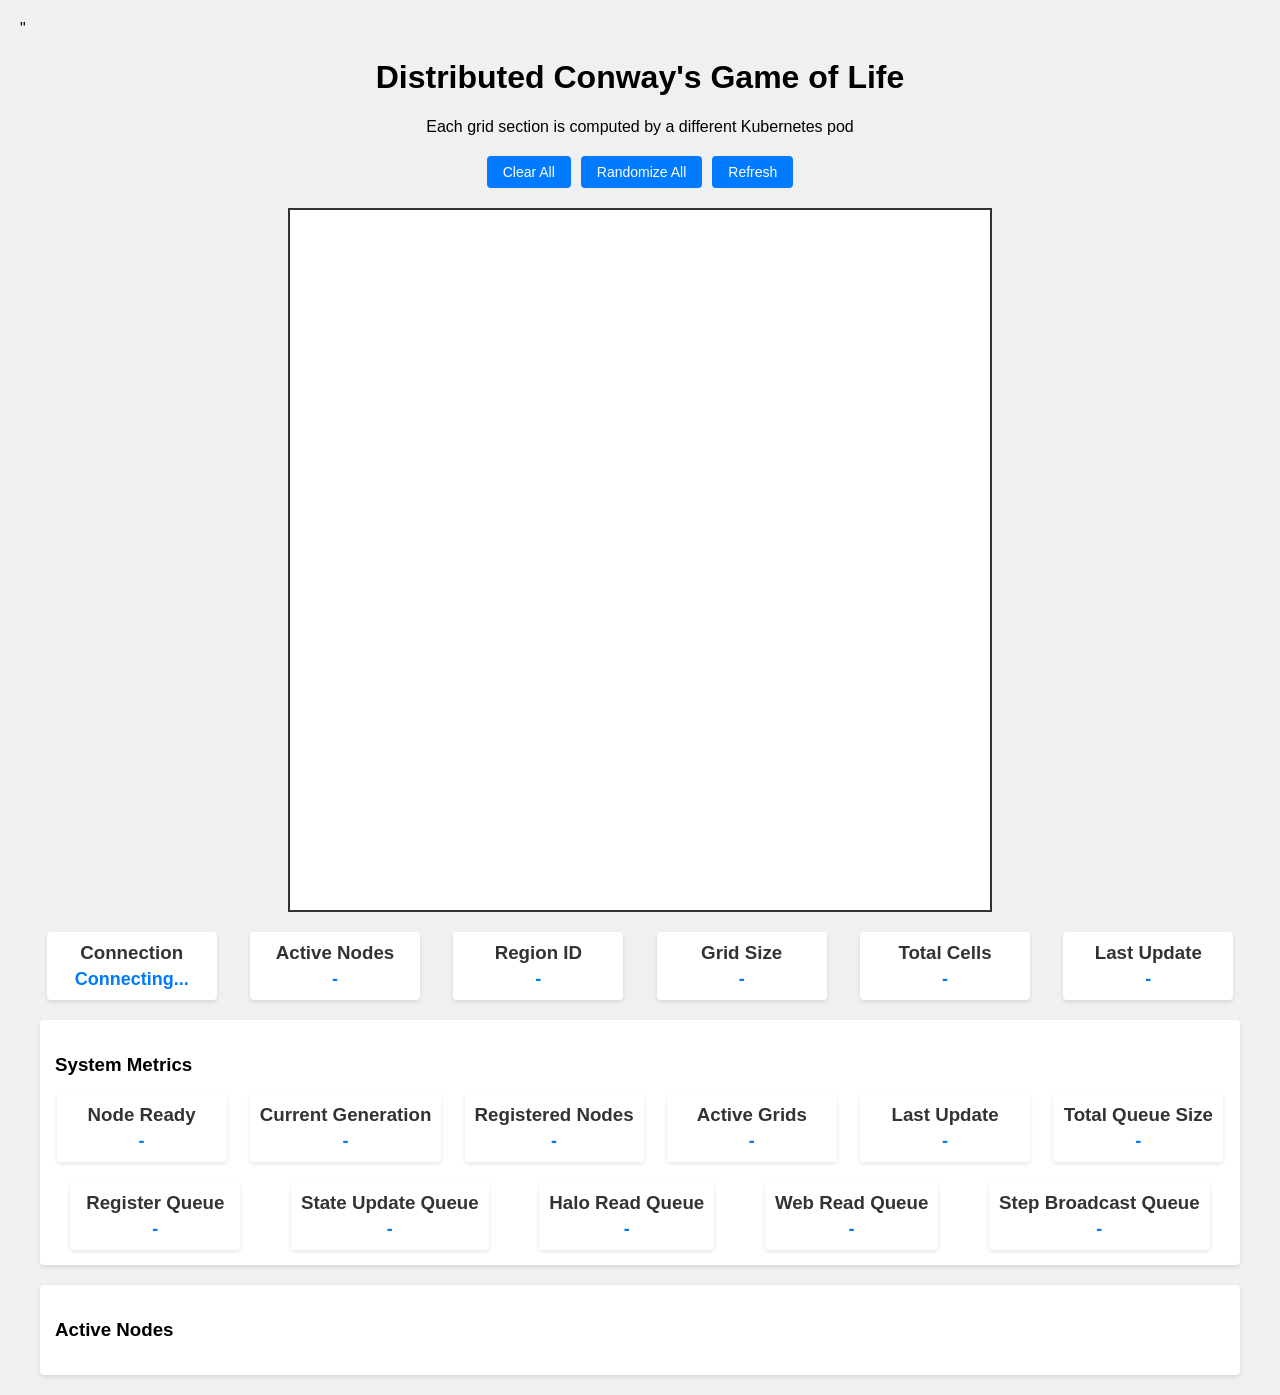
==== web/public/index.html @ 42ee652a "fixed neighbor/halo use and web metrics" ====
<!DOCTYPE html>
<html lang="en">
<head>
    <meta charset="UTF-8">
    <meta name="viewport" content="width=device-width, initial-scale=1.0">
    <title>Distributed Game of Life</title>
    <link rel="icon" href="data:image/svg+xml,<svg xmlns='http://www.w3.org/2000/svg' viewBox='0 0 16 16'><rect width='2' height='2' x='1' y='1' fill='%23000'/><rect width='2' height='2' x='5' y='1' fill='%23000'/><rect width='2' height='2' x='9' y='1' fill='%23000'/><rect width='2' height='2' x='13' y='1' fill='%23000'/><rect width='2' height='2' x='1' y='5' fill='%23000'/><rect width='2' height='2' x='9' y='5' fill='%23000'/><rect width='2' height='2' x='1' y='9' fill='%23000'/><rect width='2' height='2' x='5' y='9' fill='%23000'/><rect width='2' height='2' x='13' y='9' fill='%23000'/><rect width='2' height='2' x='5' y='13' fill='%23000'/><rect width='2' height='2' x='9' y='13' fill='%23000'/></svg>">"
    <style>
        body {
            font-family: Arial, sans-serif;
            margin: 0;
            padding: 20px;
            background-color: #f0f0f0;
        }
        
        .container {
            max-width: 1200px;
            margin: 0 auto;
        }
        
        .header {
            text-align: center;
            margin-bottom: 20px;
        }
        
        .controls {
            display: flex;
            justify-content: center;
            gap: 10px;
            margin-bottom: 20px;
            flex-wrap: wrap;
        }
        
        button {
            padding: 8px 16px;
            border: none;
            border-radius: 4px;
            background-color: #007bff;
            color: white;
            cursor: pointer;
            font-size: 14px;
        }
        
        button:hover {
            background-color: #0056b3;
        }
        
        button:disabled {
            background-color: #ccc;
            cursor: not-allowed;
        }
        
        .canvas-container {
            display: flex;
            justify-content: center;
            margin-bottom: 20px;
        }
        
        #gameCanvas {
            border: 2px solid #333;
            cursor: crosshair;
            background-color: white;
        }
        
        .status {
            display: flex;
            justify-content: space-around;
            flex-wrap: wrap;
            gap: 20px;
        }
        
        .status-item {
            background-color: white;
            padding: 10px;
            border-radius: 4px;
            box-shadow: 0 2px 4px rgba(0,0,0,0.1);
            min-width: 150px;
            text-align: center;
        }
        
        .status-item h3 {
            margin: 0 0 5px 0;
            color: #333;
        }
        
        .status-item p {
            margin: 0;
            font-size: 18px;
            font-weight: bold;
            color: #007bff;
        }
        
        .node-info {
            margin-top: 20px;
            background-color: white;
            padding: 15px;
            border-radius: 4px;
            box-shadow: 0 2px 4px rgba(0,0,0,0.1);
        }
        
        .node-grid {
            display: grid;
            grid-template-columns: repeat(auto-fit, minmax(200px, 1fr));
            gap: 10px;
            margin-top: 10px;
        }
        
        .node-card {
            background-color: #f8f9fa;
            padding: 10px;
            border-radius: 4px;
            border-left: 4px solid #007bff;
        }
        
        .node-card.arm64 {
            border-left-color: #28a745;
        }
    </style>
</head>
<body>
    <div class="container">
        <div class="header">
            <h1>Distributed Conway's Game of Life</h1>
            <p>Each grid section is computed by a different Kubernetes pod</p>
        </div>
        
        <div class="controls">
            <button id="clearBtn">Clear All</button>
            <button id="randomBtn">Randomize All</button>
            <button id="refreshBtn">Refresh</button>
        </div>
        
        <div class="canvas-container">
            <canvas id="gameCanvas" width="700" height="700"></canvas>
        </div>
        
        <div class="status">
            <div class="status-item">
                <h3>Connection</h3>
                <p id="connectionStatus">Connecting...</p>
            </div>
            <div class="status-item">
                <h3>Active Nodes</h3>
                <p id="nodeCount">-</p>
            </div>
            <div class="status-item">
                <h3>Region ID</h3>
                <p id="regionId">-</p>
            </div>
            <div class="status-item">
                <h3>Grid Size</h3>
                <p id="gridSize">-</p>
            </div>
            <div class="status-item">
                <h3>Total Cells</h3>
                <p id="totalCells">-</p>
            </div>
            <div class="status-item">
                <h3>Last Update</h3>
                <p id="lastUpdate">-</p>
            </div>
        </div>
        
        <div class="node-info">
            <h3>System Metrics</h3>
            <div class="status">
                <div class="status-item">
                    <h3>Node Ready</h3>
                    <p id="nodeReady">-</p>
                </div>
                <div class="status-item">
                    <h3>Current Generation</h3>
                    <p id="controllerLoad">-</p>
                </div>
                <div class="status-item">
                    <h3>Registered Nodes</h3>
                    <p id="forceSteps">-</p>
                </div>
                <div class="status-item">
                    <h3>Active Grids</h3>
                    <p id="reregistrations">-</p>
                </div>
                <div class="status-item">
                    <h3>Last Update</h3>
                    <p id="lastStep">-</p>
                </div>
                <div class="status-item">
                    <h3>Total Queue Size</h3>
                    <p id="queueSize">-</p>
                </div>
                <div class="status-item">
                    <h3>Register Queue</h3>
                    <p id="registerQueue">-</p>
                </div>
                <div class="status-item">
                    <h3>State Update Queue</h3>
                    <p id="stateQueue">-</p>
                </div>
                <div class="status-item">
                    <h3>Halo Read Queue</h3>
                    <p id="haloQueue">-</p>
                </div>
                <div class="status-item">
                    <h3>Web Read Queue</h3>
                    <p id="webQueue">-</p>
                </div>
                <div class="status-item">
                    <h3>Step Broadcast Queue</h3>
                    <p id="stepQueue">-</p>
                </div>
            </div>
        </div>
        
        <div class="node-info">
            <h3>Active Nodes</h3>
            <div id="nodeGrid" class="node-grid">
                <!-- Node cards will be populated here -->
            </div>
        </div>
    </div>

    <script src="/static/game.js"></script>
</body>
</html>
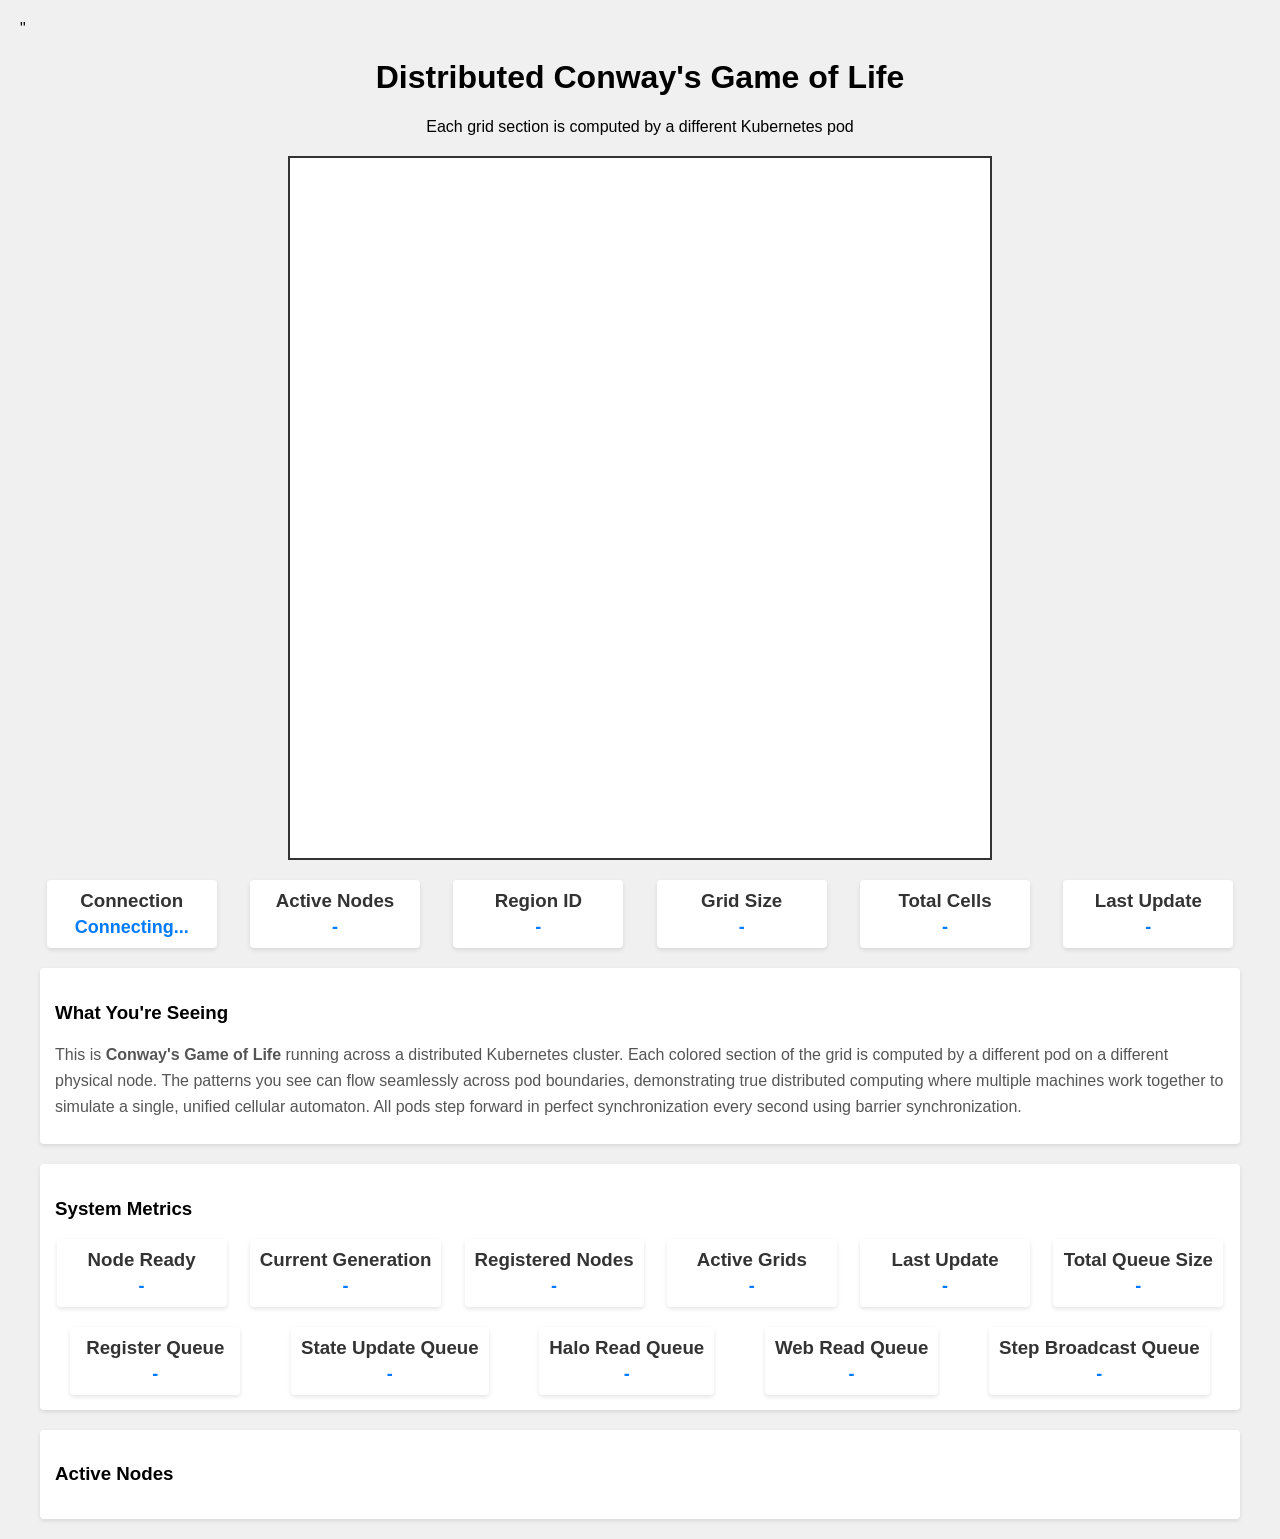
==== commit 7a14a99f: "remove buttons" ====
--- a/web/public/index.html
+++ b/web/public/index.html
@@ -23,32 +23,6 @@
             margin-bottom: 20px;
         }
         
-        .controls {
-            display: flex;
-            justify-content: center;
-            gap: 10px;
-            margin-bottom: 20px;
-            flex-wrap: wrap;
-        }
-        
-        button {
-            padding: 8px 16px;
-            border: none;
-            border-radius: 4px;
-            background-color: #007bff;
-            color: white;
-            cursor: pointer;
-            font-size: 14px;
-        }
-        
-        button:hover {
-            background-color: #0056b3;
-        }
-        
-        button:disabled {
-            background-color: #ccc;
-            cursor: not-allowed;
-        }
         
         .canvas-container {
             display: flex;
@@ -58,7 +32,6 @@
         
         #gameCanvas {
             border: 2px solid #333;
-            cursor: crosshair;
             background-color: white;
         }
         
@@ -124,11 +97,6 @@
             <p>Each grid section is computed by a different Kubernetes pod</p>
         </div>
         
-        <div class="controls">
-            <button id="clearBtn">Clear All</button>
-            <button id="randomBtn">Randomize All</button>
-            <button id="refreshBtn">Refresh</button>
-        </div>
         
         <div class="canvas-container">
             <canvas id="gameCanvas" width="700" height="700"></canvas>
@@ -159,6 +127,17 @@
                 <h3>Last Update</h3>
                 <p id="lastUpdate">-</p>
             </div>
+        </div>
+        
+        <div class="node-info">
+            <h3>What You're Seeing</h3>
+            <p style="margin: 10px 0; line-height: 1.6; color: #555;">
+                This is <strong>Conway's Game of Life</strong> running across a distributed Kubernetes cluster. 
+                Each colored section of the grid is computed by a different pod on a different physical node. 
+                The patterns you see can flow seamlessly across pod boundaries, demonstrating true distributed computing 
+                where multiple machines work together to simulate a single, unified cellular automaton. 
+                All pods step forward in perfect synchronization every second using barrier synchronization.
+            </p>
         </div>
         
         <div class="node-info">
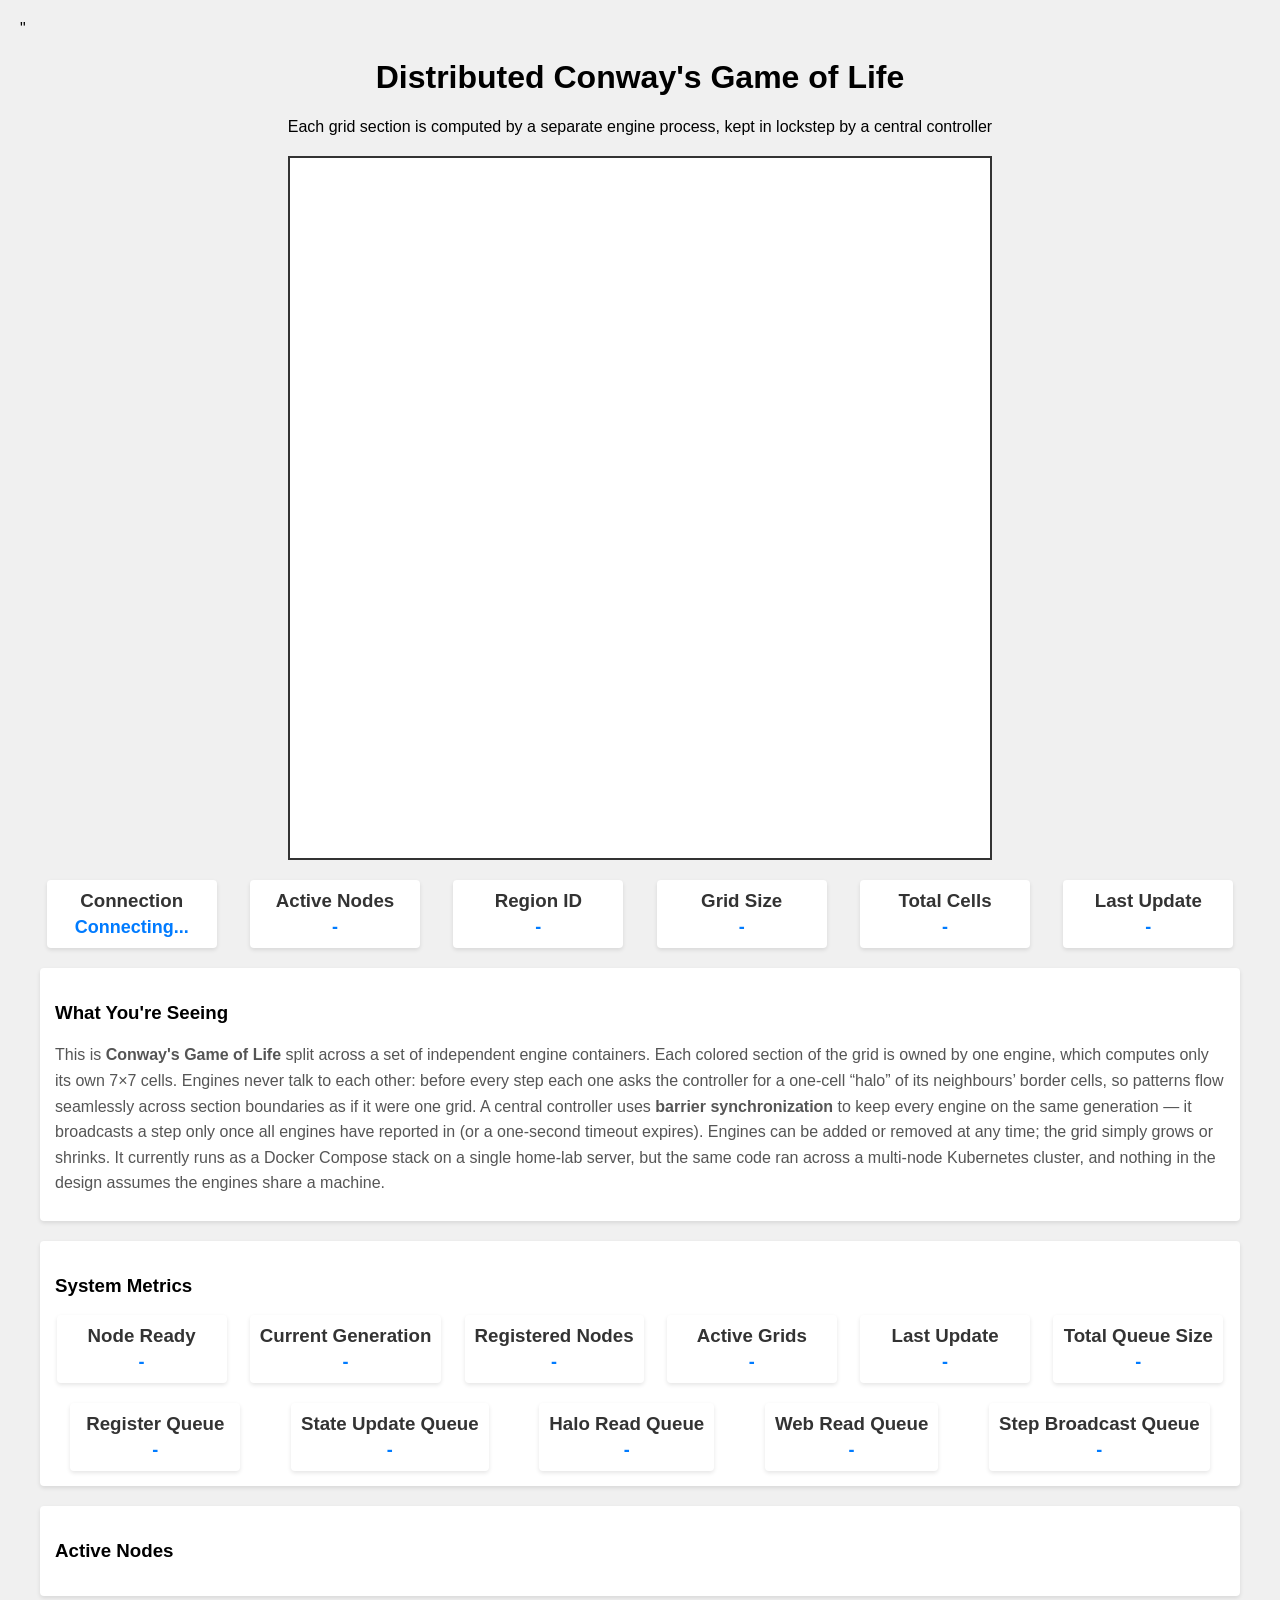
==== commit 7c689749: "Update UI explainer and README to describe the compose deployment // ticktockbent" ====
--- a/web/public/index.html
+++ b/web/public/index.html
@@ -94,7 +94,7 @@
     <div class="container">
         <div class="header">
             <h1>Distributed Conway's Game of Life</h1>
-            <p>Each grid section is computed by a different Kubernetes pod</p>
+            <p>Each grid section is computed by a separate engine process, kept in lockstep by a central controller</p>
         </div>
         
         
@@ -132,11 +132,17 @@
         <div class="node-info">
             <h3>What You're Seeing</h3>
             <p style="margin: 10px 0; line-height: 1.6; color: #555;">
-                This is <strong>Conway's Game of Life</strong> running across a distributed Kubernetes cluster. 
-                Each colored section of the grid is computed by a different pod on a different physical node. 
-                The patterns you see can flow seamlessly across pod boundaries, demonstrating true distributed computing 
-                where multiple machines work together to simulate a single, unified cellular automaton. 
-                All pods step forward in perfect synchronization every second using barrier synchronization.
+                This is <strong>Conway's Game of Life</strong> split across a set of independent engine
+                containers. Each colored section of the grid is owned by one engine, which computes only its
+                own 7&times;7 cells. Engines never talk to each other: before every step each one asks the
+                controller for a one-cell &ldquo;halo&rdquo; of its neighbours&rsquo; border cells, so patterns
+                flow seamlessly across section boundaries as if it were one grid.
+                A central controller uses <strong>barrier synchronization</strong> to keep every engine on the
+                same generation &mdash; it broadcasts a step only once all engines have reported in (or a
+                one-second timeout expires). Engines can be added or removed at any time; the grid simply
+                grows or shrinks. It currently runs as a Docker Compose stack on a single home-lab server,
+                but the same code ran across a multi-node Kubernetes cluster, and nothing in the design
+                assumes the engines share a machine.
             </p>
         </div>
         
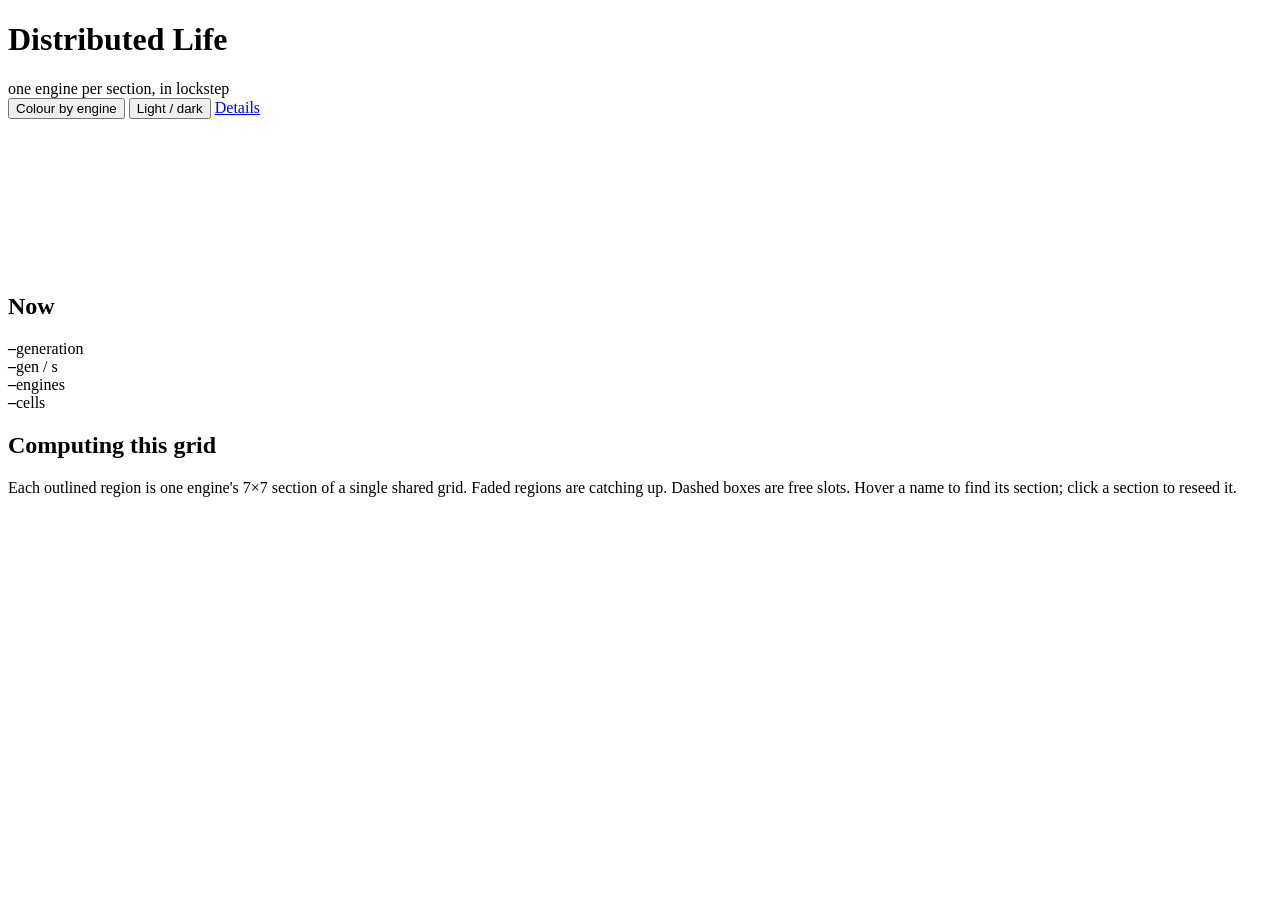
==== commit 839f9cd5: "Phase B: Plotter design becomes the main page - / renders the grid full-bleed on canvas-drawn graph " ====
--- a/web/public/index.html
+++ b/web/public/index.html
@@ -1,209 +1,63 @@
-<!DOCTYPE html>
+<!doctype html>
 <html lang="en">
 <head>
-    <meta charset="UTF-8">
-    <meta name="viewport" content="width=device-width, initial-scale=1.0">
-    <title>Distributed Game of Life</title>
-    <link rel="icon" href="data:image/svg+xml,<svg xmlns='http://www.w3.org/2000/svg' viewBox='0 0 16 16'><rect width='2' height='2' x='1' y='1' fill='%23000'/><rect width='2' height='2' x='5' y='1' fill='%23000'/><rect width='2' height='2' x='9' y='1' fill='%23000'/><rect width='2' height='2' x='13' y='1' fill='%23000'/><rect width='2' height='2' x='1' y='5' fill='%23000'/><rect width='2' height='2' x='9' y='5' fill='%23000'/><rect width='2' height='2' x='1' y='9' fill='%23000'/><rect width='2' height='2' x='5' y='9' fill='%23000'/><rect width='2' height='2' x='13' y='9' fill='%23000'/><rect width='2' height='2' x='5' y='13' fill='%23000'/><rect width='2' height='2' x='9' y='13' fill='%23000'/></svg>">"
-    <style>
-        body {
-            font-family: Arial, sans-serif;
-            margin: 0;
-            padding: 20px;
-            background-color: #f0f0f0;
-        }
-        
-        .container {
-            max-width: 1200px;
-            margin: 0 auto;
-        }
-        
-        .header {
-            text-align: center;
-            margin-bottom: 20px;
-        }
-        
-        
-        .canvas-container {
-            display: flex;
-            justify-content: center;
-            margin-bottom: 20px;
-        }
-        
-        #gameCanvas {
-            border: 2px solid #333;
-            background-color: white;
-        }
-        
-        .status {
-            display: flex;
-            justify-content: space-around;
-            flex-wrap: wrap;
-            gap: 20px;
-        }
-        
-        .status-item {
-            background-color: white;
-            padding: 10px;
-            border-radius: 4px;
-            box-shadow: 0 2px 4px rgba(0,0,0,0.1);
-            min-width: 150px;
-            text-align: center;
-        }
-        
-        .status-item h3 {
-            margin: 0 0 5px 0;
-            color: #333;
-        }
-        
-        .status-item p {
-            margin: 0;
-            font-size: 18px;
-            font-weight: bold;
-            color: #007bff;
-        }
-        
-        .node-info {
-            margin-top: 20px;
-            background-color: white;
-            padding: 15px;
-            border-radius: 4px;
-            box-shadow: 0 2px 4px rgba(0,0,0,0.1);
-        }
-        
-        .node-grid {
-            display: grid;
-            grid-template-columns: repeat(auto-fit, minmax(200px, 1fr));
-            gap: 10px;
-            margin-top: 10px;
-        }
-        
-        .node-card {
-            background-color: #f8f9fa;
-            padding: 10px;
-            border-radius: 4px;
-            border-left: 4px solid #007bff;
-        }
-        
-        .node-card.arm64 {
-            border-left-color: #28a745;
-        }
-    </style>
+<meta charset="utf-8">
+<meta name="viewport" content="width=device-width, initial-scale=1">
+<title>Distributed Life</title>
+<link rel="preconnect" href="https://fonts.googleapis.com">
+<link rel="preconnect" href="https://fonts.gstatic.com" crossorigin>
+<link href="https://fonts.googleapis.com/css2?family=Space+Grotesk:wght@400;500;700&family=JetBrains+Mono:wght@400;500&display=swap" rel="stylesheet">
+<link rel="stylesheet" href="/static/app.css?v=3">
 </head>
 <body>
-    <div class="container">
-        <div class="header">
-            <h1>Distributed Conway's Game of Life</h1>
-            <p>Each grid section is computed by a separate engine process, kept in lockstep by a central controller</p>
-        </div>
-        
-        
-        <div class="canvas-container">
-            <canvas id="gameCanvas" width="700" height="700"></canvas>
-        </div>
-        
-        <div class="status">
-            <div class="status-item">
-                <h3>Connection</h3>
-                <p id="connectionStatus">Connecting...</p>
-            </div>
-            <div class="status-item">
-                <h3>Active Nodes</h3>
-                <p id="nodeCount">-</p>
-            </div>
-            <div class="status-item">
-                <h3>Region ID</h3>
-                <p id="regionId">-</p>
-            </div>
-            <div class="status-item">
-                <h3>Grid Size</h3>
-                <p id="gridSize">-</p>
-            </div>
-            <div class="status-item">
-                <h3>Total Cells</h3>
-                <p id="totalCells">-</p>
-            </div>
-            <div class="status-item">
-                <h3>Last Update</h3>
-                <p id="lastUpdate">-</p>
-            </div>
-        </div>
-        
-        <div class="node-info">
-            <h3>What You're Seeing</h3>
-            <p style="margin: 10px 0; line-height: 1.6; color: #555;">
-                This is <strong>Conway's Game of Life</strong> split across a set of independent engine
-                containers. Each colored section of the grid is owned by one engine, which computes only its
-                own 7&times;7 cells. Engines never talk to each other: before every step each one asks the
-                controller for a one-cell &ldquo;halo&rdquo; of its neighbours&rsquo; border cells, so patterns
-                flow seamlessly across section boundaries as if it were one grid.
-                A central controller uses <strong>barrier synchronization</strong> to keep every engine on the
-                same generation &mdash; it broadcasts a step only once all engines have reported in (or a
-                one-second timeout expires). Engines can be added or removed at any time; the grid simply
-                grows or shrinks. It currently runs as a Docker Compose stack on a single home-lab server,
-                but the same code ran across a multi-node Kubernetes cluster, and nothing in the design
-                assumes the engines share a machine.
-            </p>
-        </div>
-        
-        <div class="node-info">
-            <h3>System Metrics</h3>
-            <div class="status">
-                <div class="status-item">
-                    <h3>Node Ready</h3>
-                    <p id="nodeReady">-</p>
-                </div>
-                <div class="status-item">
-                    <h3>Current Generation</h3>
-                    <p id="controllerLoad">-</p>
-                </div>
-                <div class="status-item">
-                    <h3>Registered Nodes</h3>
-                    <p id="forceSteps">-</p>
-                </div>
-                <div class="status-item">
-                    <h3>Active Grids</h3>
-                    <p id="reregistrations">-</p>
-                </div>
-                <div class="status-item">
-                    <h3>Last Update</h3>
-                    <p id="lastStep">-</p>
-                </div>
-                <div class="status-item">
-                    <h3>Total Queue Size</h3>
-                    <p id="queueSize">-</p>
-                </div>
-                <div class="status-item">
-                    <h3>Register Queue</h3>
-                    <p id="registerQueue">-</p>
-                </div>
-                <div class="status-item">
-                    <h3>State Update Queue</h3>
-                    <p id="stateQueue">-</p>
-                </div>
-                <div class="status-item">
-                    <h3>Halo Read Queue</h3>
-                    <p id="haloQueue">-</p>
-                </div>
-                <div class="status-item">
-                    <h3>Web Read Queue</h3>
-                    <p id="webQueue">-</p>
-                </div>
-                <div class="status-item">
-                    <h3>Step Broadcast Queue</h3>
-                    <p id="stepQueue">-</p>
-                </div>
-            </div>
-        </div>
-        
-        <div class="node-info">
-            <h3>Active Nodes</h3>
-            <div id="nodeGrid" class="node-grid">
-                <!-- Node cards will be populated here -->
-            </div>
-        </div>
+<header>
+  <h1>Distributed Life</h1>
+  <span class="sub">one engine per section, in lockstep</span>
+  <span class="spacer"></span>
+  <span id="conn" title="connection"></span>
+  <nav>
+    <button id="colorToggle" type="button" class="ctl" aria-pressed="false"><span class="pip"></span>Colour by engine</button>
+    <button id="themeToggle" type="button" class="ctl">Light / dark</button>
+    <a class="ctl" href="/stats.html">Details</a>
+  </nav>
+</header>
+<main><canvas id="life" aria-label="Live Game of Life grid"></canvas></main>
+<aside>
+  <section><h2>Now</h2>
+    <div class="stats">
+      <div class="stat"><b id="gen">–</b><span>generation</span></div>
+      <div class="stat"><b id="rate">–</b><span>gen / s</span></div>
+      <div class="stat"><b id="engines">–</b><span>engines</span></div>
+      <div class="stat"><b id="cells">–</b><span>cells</span></div>
     </div>
-
-    <script src="/static/game.js"></script>
+  </section>
+  <section><h2>Computing this grid</h2><ul id="participants"></ul></section>
+  <p class="hint">Each outlined region is one engine's 7×7 section of a single shared grid. Faded regions are catching up. Dashed boxes are free slots. Hover a name to find its section; click a section to reseed it.</p>
+</aside>
+<div id="card" hidden></div>
+<script src="/static/life-core.js?v=5"></script>
+<script>LifeView.mount({
+  shape:'square', gap:0.14, ringOfEmpty:1, fullBleed:true,
+  // graph paper drawn on the same lattice as the cells: minor rule every cell, major every section
+  drawBackground(ctx,view){
+    const cs=getComputedStyle(document.documentElement);
+    const minor=cs.getPropertyValue('--paper-minor').trim(), major=cs.getPropertyValue('--paper-major').trim();
+    const cell=view.cell, W=view.cssW, H=view.cssH;
+    // phase so that a major line falls on the grid origin
+    const px=((view.offX % (cell*7))+cell*7)%(cell*7), py=((view.offY % (cell*7))+cell*7)%(cell*7);
+    ctx.save(); ctx.lineWidth=1;
+    for(const [col,step,ph] of [[minor,cell,0],[major,cell*7,1]]){
+      ctx.strokeStyle=col; ctx.beginPath();
+      for(let x=(ph?px:view.offX%cell)+0.5;x<W;x+=step){ctx.moveTo(x,0);ctx.lineTo(x,H);}
+      for(let y=(ph?py:view.offY%cell)+0.5;y<H;y+=step){ctx.moveTo(0,y);ctx.lineTo(W,y);}
+      ctx.stroke();
+    }
+    ctx.restore();
+  },
+  hue(n){ const pens=[210,0,140,30,270,170,330,60]; return pens[this.rank(n)%pens.length]; }, // plotter pen set
+  borderStyle(node,view){ return `hsla(${view.hue(node)},${view.tokens.sat}%,${view.tokens.light}%,.9)`; },
+  hoverStyle(ctx,x,y,s,node,view){ ctx.save(); ctx.fillStyle=`hsla(${view.hue(node)},60%,50%,.08)`; ctx.fillRect(x,y,s,s); ctx.restore(); }
+});
+</script>
 </body>
-</html>+</html>
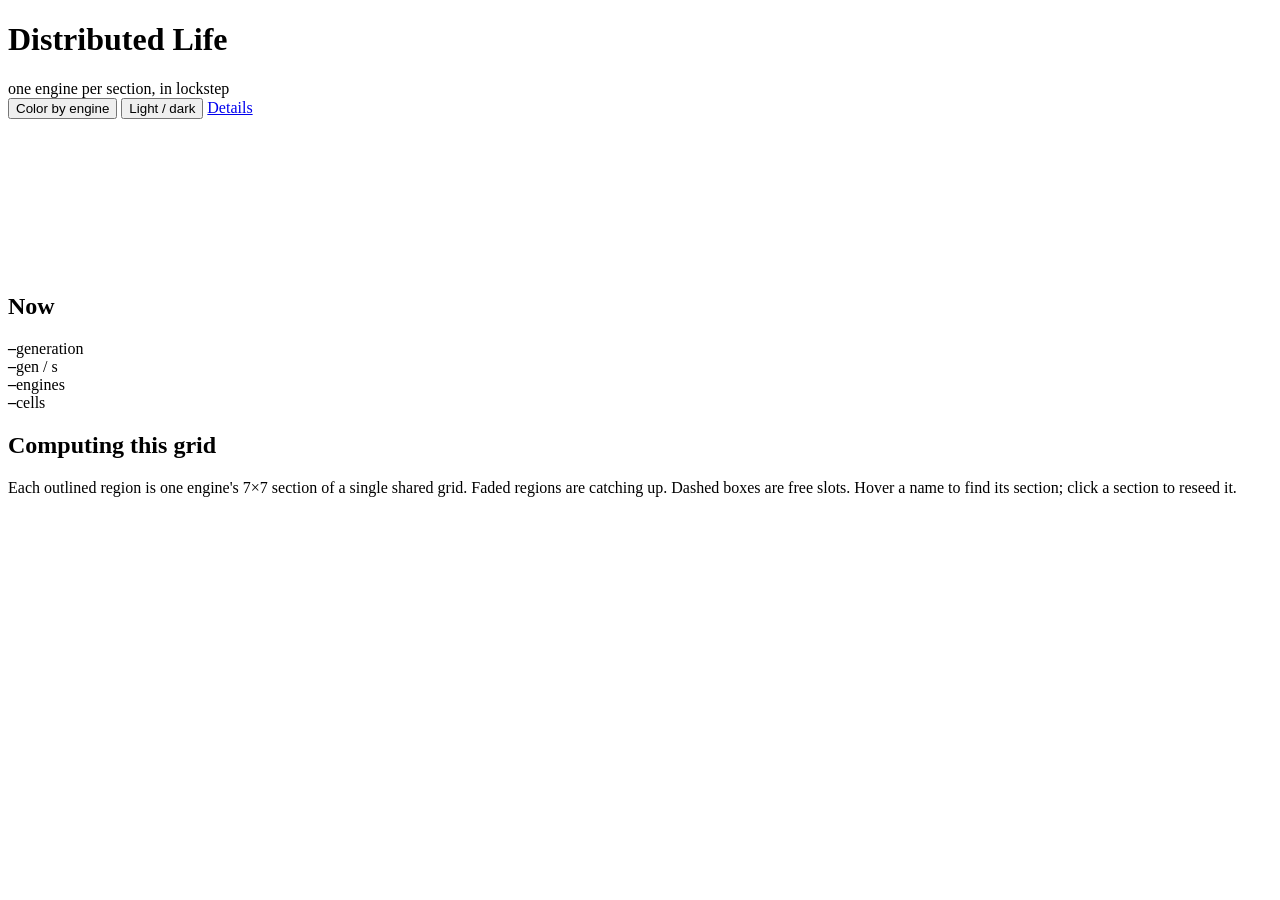
==== commit 69622f85: "Spell color the American way in the UI // ticktockbent" ====
--- a/web/public/index.html
+++ b/web/public/index.html
@@ -7,7 +7,7 @@
 <link rel="preconnect" href="https://fonts.googleapis.com">
 <link rel="preconnect" href="https://fonts.gstatic.com" crossorigin>
 <link href="https://fonts.googleapis.com/css2?family=Space+Grotesk:wght@400;500;700&family=JetBrains+Mono:wght@400;500&display=swap" rel="stylesheet">
-<link rel="stylesheet" href="/static/app.css?v=3">
+<link rel="stylesheet" href="/static/app.css?v=4">
 </head>
 <body>
 <header>
@@ -16,7 +16,7 @@
   <span class="spacer"></span>
   <span id="conn" title="connection"></span>
   <nav>
-    <button id="colorToggle" type="button" class="ctl" aria-pressed="false"><span class="pip"></span>Colour by engine</button>
+    <button id="colorToggle" type="button" class="ctl" aria-pressed="false"><span class="pip"></span>Color by engine</button>
     <button id="themeToggle" type="button" class="ctl">Light / dark</button>
     <a class="ctl" href="/stats.html">Details</a>
   </nav>
@@ -35,7 +35,7 @@
   <p class="hint">Each outlined region is one engine's 7×7 section of a single shared grid. Faded regions are catching up. Dashed boxes are free slots. Hover a name to find its section; click a section to reseed it.</p>
 </aside>
 <div id="card" hidden></div>
-<script src="/static/life-core.js?v=5"></script>
+<script src="/static/life-core.js?v=6"></script>
 <script>LifeView.mount({
   shape:'square', gap:0.14, ringOfEmpty:1, fullBleed:true,
   // graph paper drawn on the same lattice as the cells: minor rule every cell, major every section
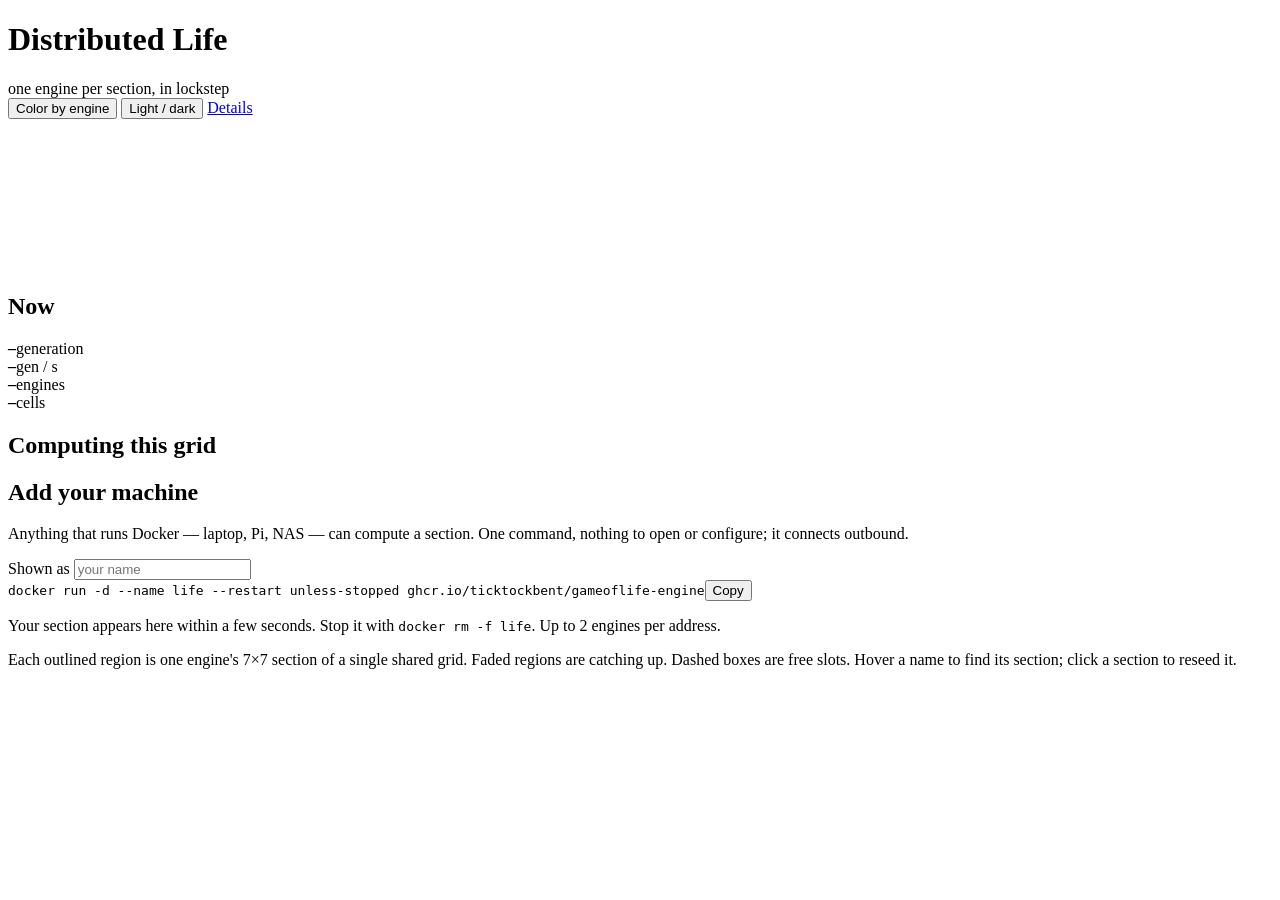
==== commit 937382fd: "Phase E: multi-arch images on GHCR and a Join panel - Dockerfiles cross-compile for TARGETARCH, run " ====
--- a/web/public/index.html
+++ b/web/public/index.html
@@ -32,10 +32,36 @@
     </div>
   </section>
   <section><h2>Computing this grid</h2><ul id="participants"></ul></section>
+  <section class="join">
+    <h2>Add your machine</h2>
+    <p class="join-lead">Anything that runs Docker — laptop, Pi, NAS — can compute a section. One command, nothing to open or configure; it connects outbound.</p>
+    <label class="join-name">Shown as <input id="joinName" type="text" maxlength="32" placeholder="your name" autocomplete="off" spellcheck="false"></label>
+    <div class="cmd"><code id="joinCmd"></code><button id="copyCmd" type="button" class="ctl">Copy</button></div>
+    <p class="hint">Your section appears here within a few seconds. Stop it with <code>docker rm -f life</code>. Up to 2 engines per address.</p>
+  </section>
   <p class="hint">Each outlined region is one engine's 7×7 section of a single shared grid. Faded regions are catching up. Dashed boxes are free slots. Hover a name to find its section; click a section to reseed it.</p>
 </aside>
 <div id="card" hidden></div>
 <script src="/static/life-core.js?v=6"></script>
+<script>
+(function(){
+  const KEY='gol-join-name', input=document.getElementById('joinName'), out=document.getElementById('joinCmd'), btn=document.getElementById('copyCmd');
+  try{ input.value=localStorage.getItem(KEY)||''; }catch(e){}
+  const shellQuote=s=>"'"+s.replace(/'/g,"'\\''")+"'";
+  function render(){
+    const name=input.value.trim();
+    const env=name?` -e DISPLAY_NAME=${shellQuote(name)}`:'';
+    out.textContent=`docker run -d --name life --restart unless-stopped${env} ghcr.io/ticktockbent/gameoflife-engine`;
+    try{ localStorage.setItem(KEY,name); }catch(e){}
+  }
+  input.addEventListener('input',render); render();
+  btn.addEventListener('click',async()=>{
+    try{ await navigator.clipboard.writeText(out.textContent); btn.textContent='Copied'; }
+    catch(e){ const r=document.createRange(); r.selectNodeContents(out); const sel=getSelection(); sel.removeAllRanges(); sel.addRange(r); btn.textContent='Select + copy'; }
+    setTimeout(()=>btn.textContent='Copy',1500);
+  });
+})();
+</script>
 <script>LifeView.mount({
   shape:'square', gap:0.14, ringOfEmpty:1, fullBleed:true,
   // graph paper drawn on the same lattice as the cells: minor rule every cell, major every section
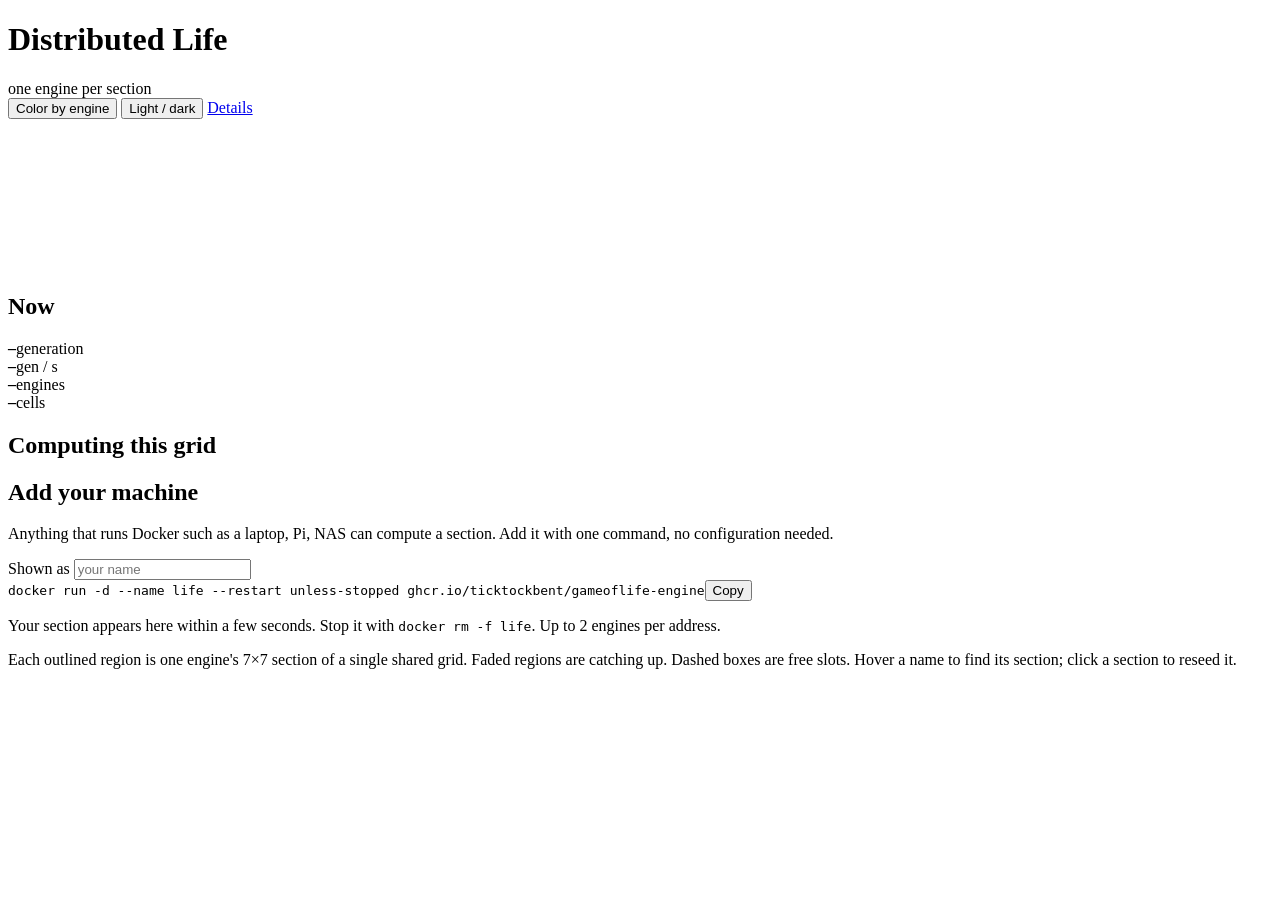
==== commit 3aa7f68b: "refine section descriptions for clarity and conciseness in index.html" ====
--- a/web/public/index.html
+++ b/web/public/index.html
@@ -12,7 +12,7 @@
 <body>
 <header>
   <h1>Distributed Life</h1>
-  <span class="sub">one engine per section, in lockstep</span>
+  <span class="sub">one engine per section</span>
   <span class="spacer"></span>
   <span id="conn" title="connection"></span>
   <nav>
@@ -34,7 +34,7 @@
   <section><h2>Computing this grid</h2><ul id="participants"></ul></section>
   <section class="join">
     <h2>Add your machine</h2>
-    <p class="join-lead">Anything that runs Docker — laptop, Pi, NAS — can compute a section. One command, nothing to open or configure; it connects outbound.</p>
+    <p class="join-lead">Anything that runs Docker such as a laptop, Pi, NAS can compute a section. Add it with one command, no configuration needed.</p>
     <label class="join-name">Shown as <input id="joinName" type="text" maxlength="32" placeholder="your name" autocomplete="off" spellcheck="false"></label>
     <div class="cmd"><code id="joinCmd"></code><button id="copyCmd" type="button" class="ctl">Copy</button></div>
     <p class="hint">Your section appears here within a few seconds. Stop it with <code>docker rm -f life</code>. Up to 2 engines per address.</p>
@@ -42,7 +42,7 @@
   <p class="hint">Each outlined region is one engine's 7×7 section of a single shared grid. Faded regions are catching up. Dashed boxes are free slots. Hover a name to find its section; click a section to reseed it.</p>
 </aside>
 <div id="card" hidden></div>
-<script src="/static/life-core.js?v=6"></script>
+<script src="/static/life-core.js?v=7"></script>
 <script>
 (function(){
   const KEY='gol-join-name', input=document.getElementById('joinName'), out=document.getElementById('joinCmd'), btn=document.getElementById('copyCmd');
